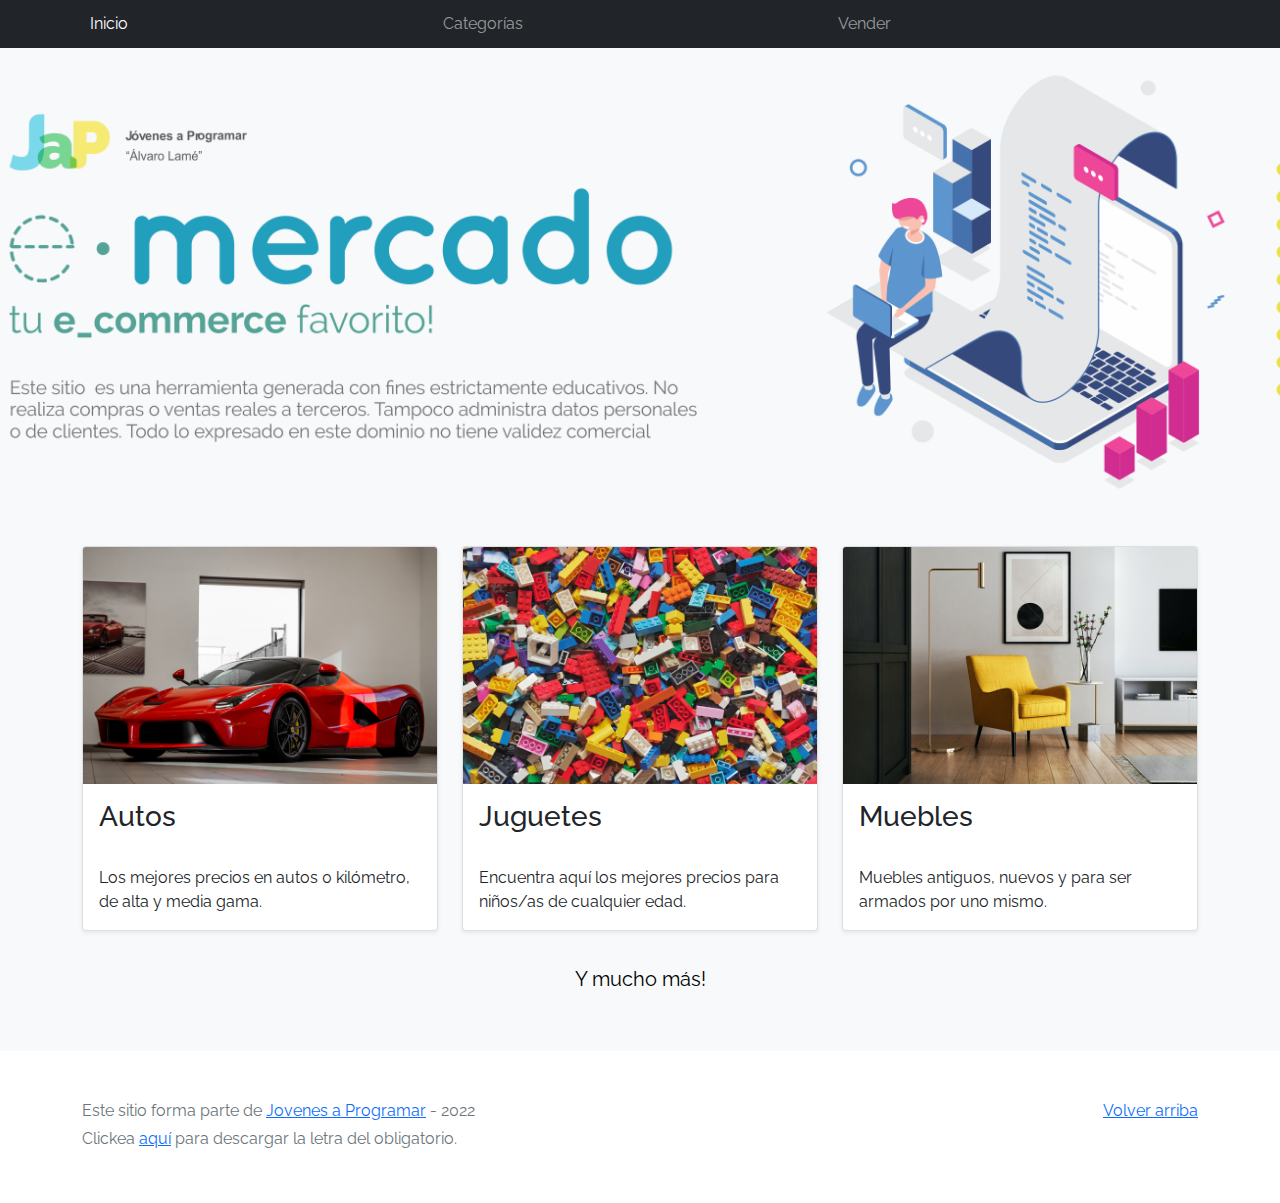
==== index.html @ 50f1fca8 "Creacion del repositorio" ====
<!DOCTYPE html>
<html lang="es">

<head>
  <meta http-equiv="Content-Type" content="text/html; charset=UTF-8">
  <meta name="viewport" content="width=device-width, initial-scale=1, shrink-to-fit=no">
  <title>eMercado - Todo lo que busques está aquí</title>

  <link href="https://fonts.googleapis.com/css?family=Raleway:300,300i,400,400i,700,700i,900,900i" rel="stylesheet">
  <link href="css/bootstrap.min.css" rel="stylesheet">
  <link href="css/styles.css" rel="stylesheet">
</head>

<body>
  <nav class="navbar navbar-expand-lg navbar-dark bg-dark p-1">
    <div class="container">
      <button class="navbar-toggler" type="button" data-bs-toggle="collapse" data-bs-target="#navbarNav"
        aria-controls="navbarNav" aria-expanded="false" aria-label="Toggle navigation">
        <span class="navbar-toggler-icon"></span>
      </button>
      <div class="collapse navbar-collapse" id="navbarNav">
        <ul class="navbar-nav w-100 justify-content-between">
          <li class="nav-item">
            <a class="nav-link active" href="index.html">Inicio</a>
          </li>
          <li class="nav-item">
            <a class="nav-link" href="categories.html">Categorías</a>
          </li>
          <li class="nav-item">
            <a class="nav-link" href="sell.html">Vender</a>
          </li>
          <li class="nav-item">
          </li>
        </ul>
      </div>
    </div>
  </nav>
  <main>
    <div class="jumbotron text-center"></div>
    <div class="album py-5 bg-light">
      <div class="container">
        <div class="row">
          <div class="col-md-4">
            <div class="card mb-4 shadow-sm custom-card cursor-active" id="autos">
              <img class="bd-placeholder-img card-img-top" src="img/cars_index.jpg"
                alt="Imgagen representativa de la categoría 'Autos'">
              <h3 class="m-3">Autos</h3>
              <div class="card-body">
                <p class="card-text">Los mejores precios en autos 0 kilómetro, de alta y media gama.</p>
              </div>
            </div>
          </div>
          <div class="col-md-4">
            <div class="card mb-4 shadow-sm custom-card cursor-active" id="juguetes">
              <img class="bd-placeholder-img card-img-top" src="img/toys_index.jpg"
                alt="Imgagen representativa de la categoría 'Juguetes'">
              <h3 class="m-3">Juguetes</h3>
              <div class="card-body">
                <p class="card-text">Encuentra aquí los mejores precios para niños/as de cualquier edad.</p>
              </div>
            </div>
          </div>
          <div class="col-md-4">
            <div class="card mb-4 shadow-sm custom-card cursor-active" id="muebles">
              <img class="bd-placeholder-img card-img-top" src="img/furniture_index.jpg"
                alt="Imgagen representativa de la categoría 'Muebles'">
              <h3 class="m-3">Muebles</h3>
              <div class="card-body">
                <p class="card-text">Muebles antiguos, nuevos y para ser armados por uno mismo.</p>
              </div>
            </div>
          </div>
        </div>
        <div class="row">
          <a class="btn btn-light btn-lg btn-block" href="categories.html">Y mucho más!</a>
        </div>
      </div>
    </div>
  </main>
  <footer class="text-muted">
    <div class="container">
      <p class="float-end">
        <a href="#">Volver arriba</a>
      </p>
      <p>Este sitio forma parte de <a href="https://jovenesaprogramar.edu.uy/" target="_blank">Jovenes a Programar</a> -
        2022</p>
      <p>Clickea <a target="_blank" href="Letra.pdf">aquí</a> para descargar la letra del obligatorio.</p>
    </div>
  </footer>
  <script src="js/bootstrap.bundle.min.js"></script>
  <script src="js/index.js"></script>
  <script src="js/init.js"></script>
</body>

</html>
---- css/styles.css ----
.jumbotron,
.card-body,
.container,
.site-header {
  font-family: 'Raleway', serif !important;
}

.jumbotron .display-4 {
  font-weight: bold;
}

nav a {
  text-decoration: none;
}

.bd-placeholder-img {
  font-size: 1.125rem;
  text-anchor: middle;
  -webkit-user-select: none;
  -moz-user-select: none;
  -ms-user-select: none;
  user-select: none;
}

@media (min-width: 768px) {
  .bd-placeholder-img-lg {
    font-size: 3.5rem;
  }
}

.jumbotron {
  height: 50vh;
  padding: 5em inherit;
  margin-bottom: 0;
  background-color: #53C0FB;
  background: url('../img/cover_back.png');
  background-size: cover;
  background-position: center;
  background-repeat: no-repeat;
  color: black;
  font-weight: bold;
}

@media (min-width: 768px) {
  .jumbotron {
    padding-top: 6rem;
    padding-bottom: 6rem;
  }
}

.jumbotron p:last-child {
  margin-bottom: 0;
}

.jumbotron-heading {
  font-weight: 300;
}

.jumbotron .container {
  max-width: 40rem;
  background-color: rgba(255, 255, 255, 0.5);
  border-radius: 10px;
  text-shadow: 1px 1px 2px grey;
}

.jumbotron .lead {
  font-size: 38px;
}

footer {
  padding-top: 3rem;
  padding-bottom: 3rem;
}

footer p {
  margin-bottom: .25rem;
}

.site-header a {
  color: white;
  transition: ease-in-out color .15s;
}

.site-header .dropdown-menu a {
  color: black;
}

.dropzone {
  border: 2px dashed #0087F7;
  border-radius: 5px;
  background: white;
}

.img-fit {
  max-height: 100%;
}

.alert {
  position: fixed;
  top: 80px;
  width: 50%;
  left: 50%;
  transform: translate(-50%, 0);
}

.lds-ring {
  display: inline-block;
  position: relative;
  width: 64px;
  height: 64px;
  top: 50%;
  left: 50%;
}

.cursor-active {
  cursor: pointer;
}

.left {
  float: left;
  padding: 4px;
  background-color: rgba(255, 255, 255, 0.5);
}

.lds-ring div {
  box-sizing: border-box;
  display: block;
  position: absolute;
  width: 51px;
  height: 51px;
  margin: 6px;
  border: 6px solid #fff;
  border-radius: 50%;
  animation: lds-ring 1.2s cubic-bezier(0.5, 0, 0.5, 1) infinite;
  border-color: #fff transparent transparent transparent;
}

.lds-ring div:nth-child(1) {
  animation-delay: -0.45s;
}

.lds-ring div:nth-child(2) {
  animation-delay: -0.3s;
}

.lds-ring div:nth-child(3) {
  animation-delay: -0.15s;
}

@keyframes lds-ring {
  0% {
    transform: rotate(0deg);
  }

  100% {
    transform: rotate(360deg);
  }
}

.signin {
  width: 100%;
  max-width: 330px;
  padding: 15px;
  margin: auto;
}

#spinner-wrapper {
  position: fixed;
  background-color: rgba(0, 0, 0, 0.5);
  width: 100%;
  height: 100%;
  top: 0;
  left: 0;
  z-index: 1021;
  display: none;
}

main {
  min-height: calc(100vh - 210px);
}

a.custom-card,
a.custom-card:hover {
  color: inherit;
  text-decoration: inherit;
}

.checked {
  color: orange;
}
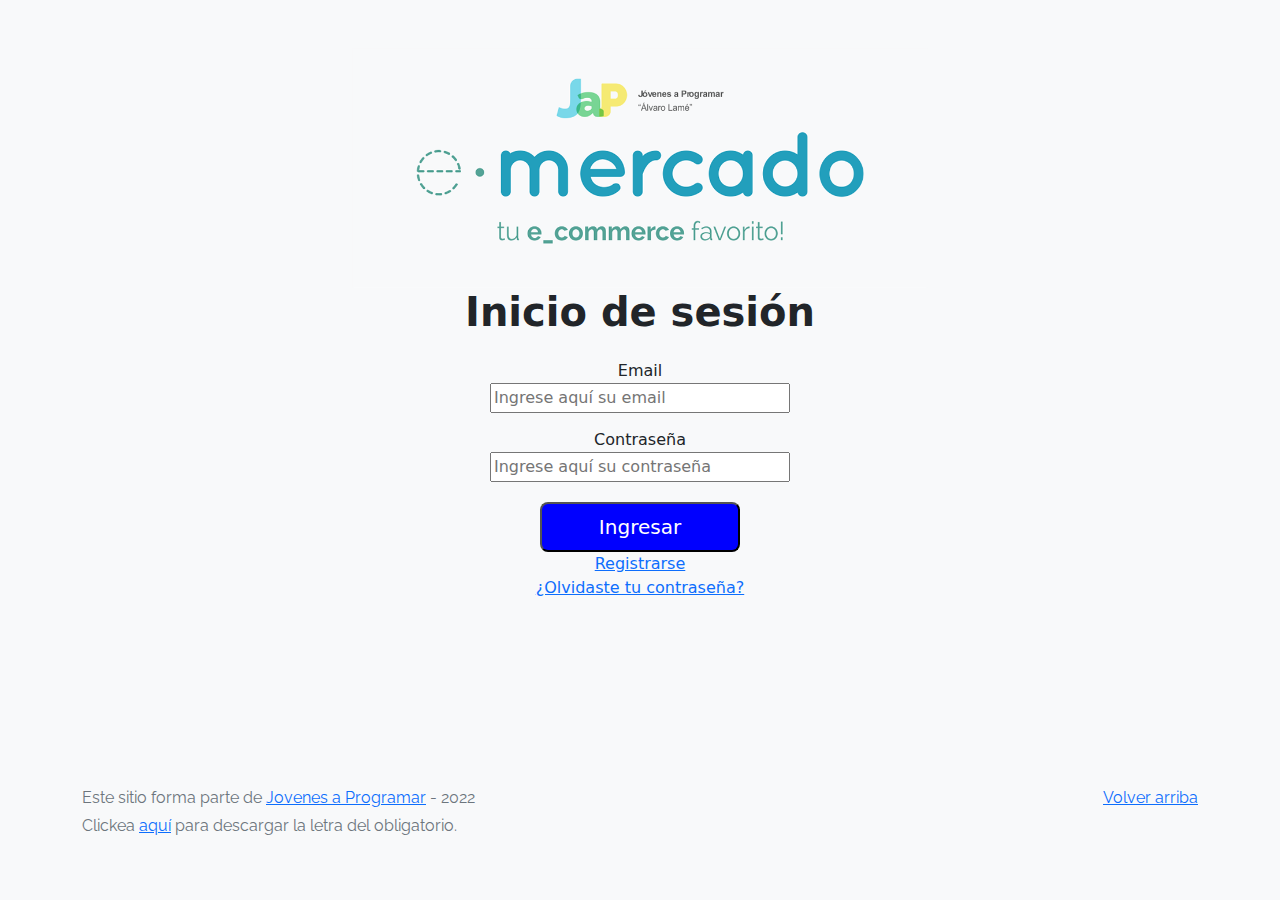
==== commit b4b58e5d: "Filtros agregados" ====
--- a/index.html
+++ b/index.html
@@ -5,76 +5,33 @@
   <meta http-equiv="Content-Type" content="text/html; charset=UTF-8">
   <meta name="viewport" content="width=device-width, initial-scale=1, shrink-to-fit=no">
   <title>eMercado - Todo lo que busques está aquí</title>
-
+  
   <link href="https://fonts.googleapis.com/css?family=Raleway:300,300i,400,400i,700,700i,900,900i" rel="stylesheet">
   <link href="css/bootstrap.min.css" rel="stylesheet">
-  <link href="css/styles.css" rel="stylesheet">
+  <link href="css/login.css" rel="stylesheet">
+  <style>
+    body {
+      background-color: rgb(248, 249, 250);
+    }
+  </style>
 </head>
 
 <body>
-  <nav class="navbar navbar-expand-lg navbar-dark bg-dark p-1">
-    <div class="container">
-      <button class="navbar-toggler" type="button" data-bs-toggle="collapse" data-bs-target="#navbarNav"
-        aria-controls="navbarNav" aria-expanded="false" aria-label="Toggle navigation">
-        <span class="navbar-toggler-icon"></span>
-      </button>
-      <div class="collapse navbar-collapse" id="navbarNav">
-        <ul class="navbar-nav w-100 justify-content-between">
-          <li class="nav-item">
-            <a class="nav-link active" href="index.html">Inicio</a>
-          </li>
-          <li class="nav-item">
-            <a class="nav-link" href="categories.html">Categorías</a>
-          </li>
-          <li class="nav-item">
-            <a class="nav-link" href="sell.html">Vender</a>
-          </li>
-          <li class="nav-item">
-          </li>
-        </ul>
-      </div>
+  <main class="mt-5" style="text-align:center;">
+    <div class=logo><img src="img/login.png"></img></div>
+    <div>
+      <h1><b>Inicio de sesión</b></h1>
     </div>
-  </nav>
-  <main>
-    <div class="jumbotron text-center"></div>
-    <div class="album py-5 bg-light">
-      <div class="container">
-        <div class="row">
-          <div class="col-md-4">
-            <div class="card mb-4 shadow-sm custom-card cursor-active" id="autos">
-              <img class="bd-placeholder-img card-img-top" src="img/cars_index.jpg"
-                alt="Imgagen representativa de la categoría 'Autos'">
-              <h3 class="m-3">Autos</h3>
-              <div class="card-body">
-                <p class="card-text">Los mejores precios en autos 0 kilómetro, de alta y media gama.</p>
-              </div>
-            </div>
-          </div>
-          <div class="col-md-4">
-            <div class="card mb-4 shadow-sm custom-card cursor-active" id="juguetes">
-              <img class="bd-placeholder-img card-img-top" src="img/toys_index.jpg"
-                alt="Imgagen representativa de la categoría 'Juguetes'">
-              <h3 class="m-3">Juguetes</h3>
-              <div class="card-body">
-                <p class="card-text">Encuentra aquí los mejores precios para niños/as de cualquier edad.</p>
-              </div>
-            </div>
-          </div>
-          <div class="col-md-4">
-            <div class="card mb-4 shadow-sm custom-card cursor-active" id="muebles">
-              <img class="bd-placeholder-img card-img-top" src="img/furniture_index.jpg"
-                alt="Imgagen representativa de la categoría 'Muebles'">
-              <h3 class="m-3">Muebles</h3>
-              <div class="card-body">
-                <p class="card-text">Muebles antiguos, nuevos y para ser armados por uno mismo.</p>
-              </div>
-            </div>
-          </div>
-        </div>
-        <div class="row">
-          <a class="btn btn-light btn-lg btn-block" href="categories.html">Y mucho más!</a>
-        </div>
-      </div>
+    <div id="mail">
+      <form id="logueoJAP">
+        <label for="mail" class="test">Email</label><br>
+        <input type="email" name="mail" placeholder="Ingrese aquí su email" id="casillaMail"><br>
+        <label for="password" class="test">Contraseña</label><br>
+        <input type="password" name="contraseña" placeholder="Ingrese aquí su contraseña" id="casillaPass"><br>
+        <input type="submit" name="botonDeIngreso" value="Ingresar" id="botonIngresar">
+      </form>
+      <a href=# class="registrarse">Registrarse</a><br>
+      <a href=#>¿Olvidaste tu contraseña?</a>
     </div>
   </main>
   <footer class="text-muted">
@@ -87,9 +44,7 @@
       <p>Clickea <a target="_blank" href="Letra.pdf">aquí</a> para descargar la letra del obligatorio.</p>
     </div>
   </footer>
-  <script src="js/bootstrap.bundle.min.js"></script>
-  <script src="js/index.js"></script>
-  <script src="js/init.js"></script>
+  <script src="js/login.js"></script>
 </body>
 
 </html>--- a/css/login.css
+++ b/css/login.css
@@ -0,0 +1,217 @@
+.jumbotron,
+.card-body,
+.container,
+.site-header {
+  font-family: 'Raleway', serif !important;
+}
+
+.jumbotron .display-4 {
+  font-weight: bold;
+}
+
+nav a {
+  text-decoration: none;
+}
+
+.bd-placeholder-img {
+  font-size: 1.125rem;
+  text-anchor: middle;
+  -webkit-user-select: none;
+  -moz-user-select: none;
+  -ms-user-select: none;
+  user-select: none;
+}
+
+@media (min-width: 768px) {
+  .bd-placeholder-img-lg {
+    font-size: 3.5rem;
+  }
+}
+
+.jumbotron {
+  height: 50vh;
+  padding: 5em inherit;
+  margin-bottom: 0;
+  background-color: #53C0FB;
+  background: url('../img/cover_back.png');
+  background-size: cover;
+  background-position: center;
+  background-repeat: no-repeat;
+  color: black;
+  font-weight: bold;
+}
+
+@media (min-width: 768px) {
+  .jumbotron {
+    padding-top: 6rem;
+    padding-bottom: 6rem;
+  }
+}
+
+.jumbotron p:last-child {
+  margin-bottom: 0;
+}
+
+.jumbotron-heading {
+  font-weight: 300;
+}
+
+.jumbotron .container {
+  max-width: 40rem;
+  background-color: rgba(255, 255, 255, 0.5);
+  border-radius: 10px;
+  text-shadow: 1px 1px 2px grey;
+}
+
+.jumbotron .lead {
+  font-size: 38px;
+}
+
+footer {
+  padding-top: 3rem;
+  padding-bottom: 3rem;
+}
+
+footer p {
+  margin-bottom: .25rem;
+}
+
+.site-header a {
+  color: white;
+  transition: ease-in-out color .15s;
+}
+
+.site-header .dropdown-menu a {
+  color: black;
+}
+
+.dropzone {
+  border: 2px dashed #0087F7;
+  border-radius: 5px;
+  background: white;
+}
+
+.img-fit {
+  max-height: 100%;
+}
+
+.alert {
+  position: fixed;
+  top: 80px;
+  width: 50%;
+  left: 50%;
+  transform: translate(-50%, 0);
+}
+
+.lds-ring {
+  display: inline-block;
+  position: relative;
+  width: 64px;
+  height: 64px;
+  top: 50%;
+  left: 50%;
+}
+
+.cursor-active {
+  cursor: pointer;
+}
+
+.left {
+  float: left;
+  padding: 4px;
+  background-color: rgba(255, 255, 255, 0.5);
+}
+
+.lds-ring div {
+  box-sizing: border-box;
+  display: block;
+  position: absolute;
+  width: 51px;
+  height: 51px;
+  margin: 6px;
+  border: 6px solid #fff;
+  border-radius: 50%;
+  animation: lds-ring 1.2s cubic-bezier(0.5, 0, 0.5, 1) infinite;
+  border-color: #fff transparent transparent transparent;
+}
+
+.lds-ring div:nth-child(1) {
+  animation-delay: -0.45s;
+}
+
+.lds-ring div:nth-child(2) {
+  animation-delay: -0.3s;
+}
+
+.lds-ring div:nth-child(3) {
+  animation-delay: -0.15s;
+}
+
+@keyframes lds-ring {
+  0% {
+    transform: rotate(0deg);
+  }
+
+  100% {
+    transform: rotate(360deg);
+  }
+}
+
+.signin {
+  width: 100%;
+  max-width: 330px;
+  padding: 15px;
+  margin: auto;
+}
+
+#spinner-wrapper {
+  position: fixed;
+  background-color: rgba(0, 0, 0, 0.5);
+  width: 100%;
+  height: 100%;
+  top: 0;
+  left: 0;
+  z-index: 1021;
+  display: none;
+}
+
+main {
+  min-height: calc(100vh - 210px);
+}
+
+a.custom-card,
+a.custom-card:hover {
+  color: inherit;
+  text-decoration: inherit;
+}
+
+.checked {
+  color: orange;
+}
+
+.logo img{
+    max-width: 45%;
+    max-height: 45%;
+}
+
+.test{
+    margin-top: 15px;
+}
+
+#casillaMail{
+    width: 300px;
+}
+
+#casillaPass {
+    width: 300px;
+}
+
+#botonIngresar {
+    margin-top: 20px;
+    background-color: blue;
+    color: white;
+    border-radius: 8px;
+    font-size: 20px;
+    height: 50px;
+    width: 200px;
+}
